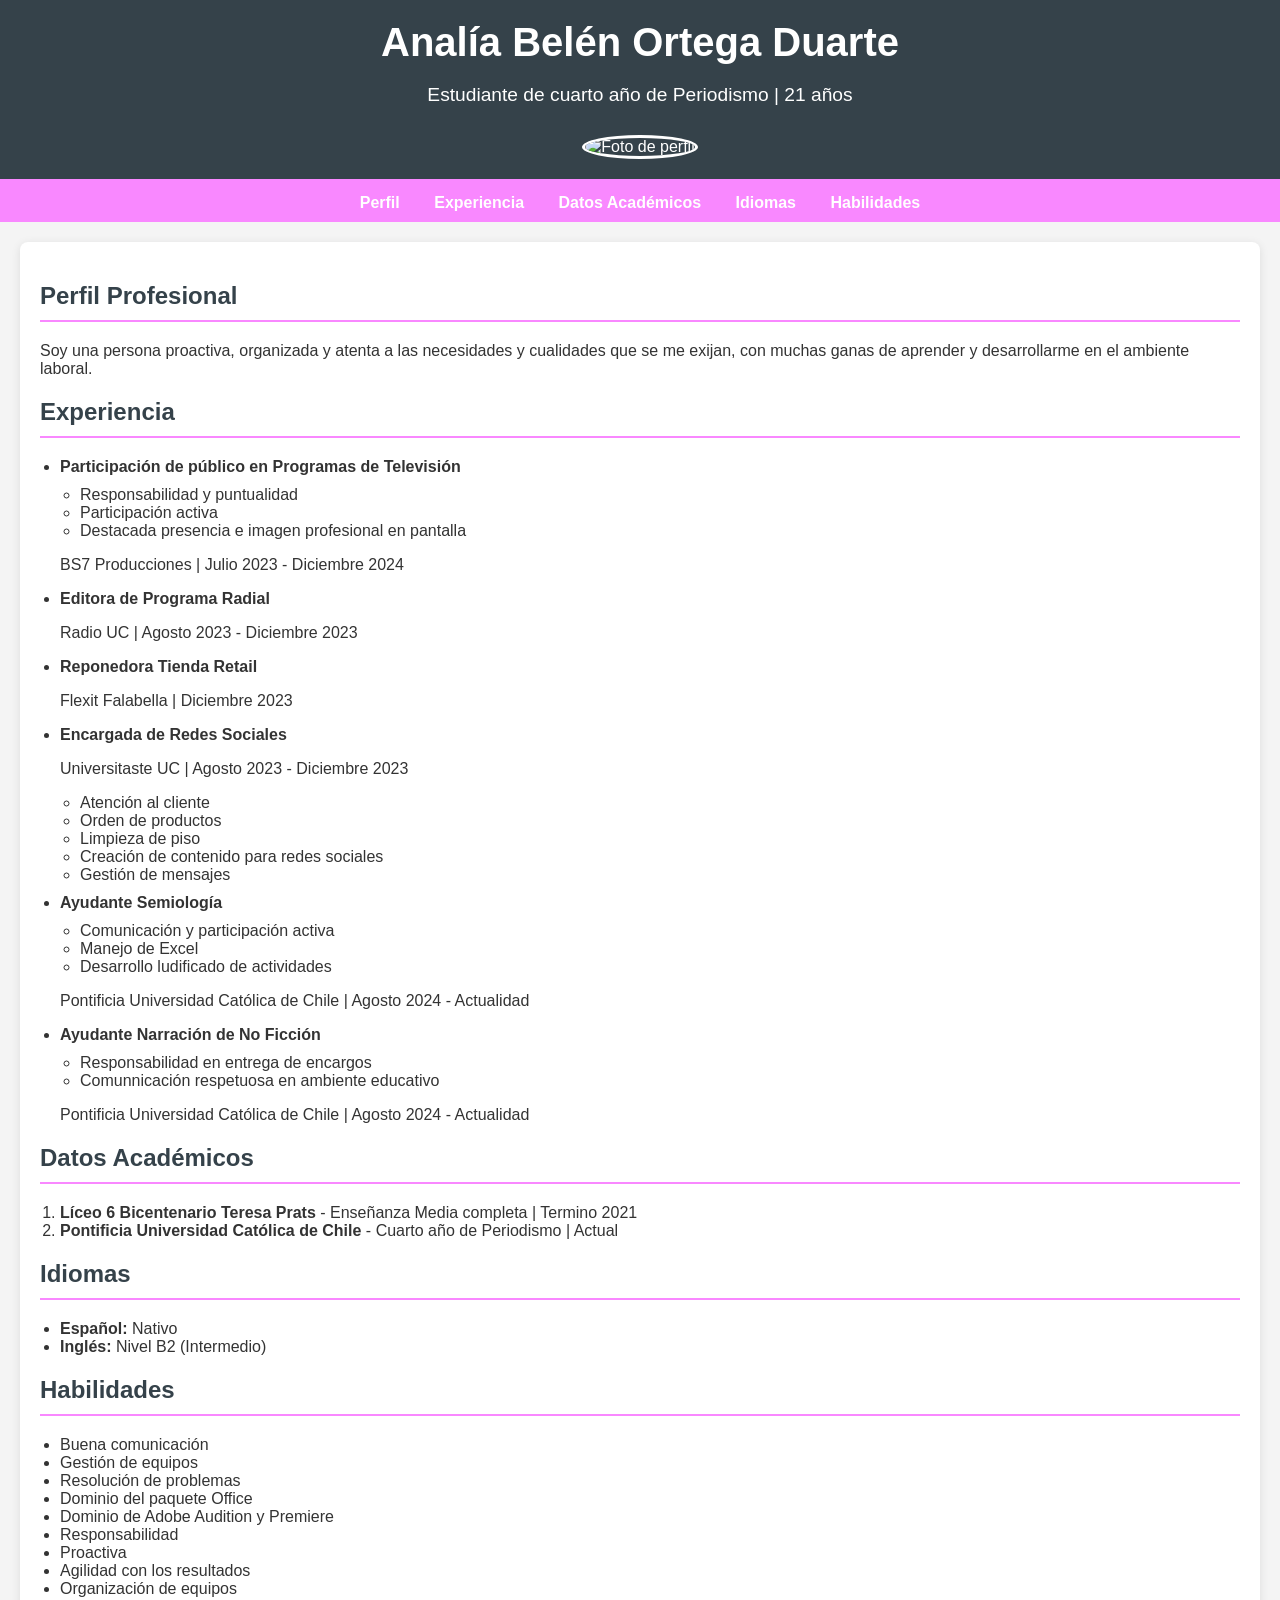
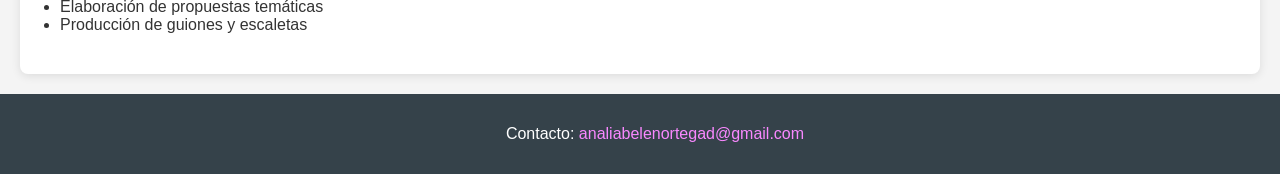
==== docs/index.html @ 8e409c16 "Update index.html" ====
<!DOCTYPE html>
<html lang="es">
<head>
  <meta charset="UTF-8">
  <meta name="author" content="Analía Ortega Duarte">
  <meta name="description" content="Currículum Vitae digital de Tu Nombre">
  <meta name="viewport" content="width=device-width, initial-scale=1.0">
  <title>Mi Currículum Vitae</title>
  <link rel="icon" href="favicon.ico" type="image/x-icon">
  <link rel="stylesheet" href="index.css">
</head>
<body>
  <header>
    <h1>Analía Belén Ortega Duarte</h1>
    <p>Estudiante de cuarto año de Periodismo | 21 años</p>
    <img src="tu-foto.jpg" alt="Foto de perfil" class="perfil">
  </header>

  <nav>
    <ul>
      <li><a href="#perfil">Perfil</a></li>
      <li><a href="#experiencia">Experiencia</a></li>
      <li><a href="#datos académicos">Datos Académicos</a></li>
      <li><a href="#idiomas">Idiomas</a></li>
      <li><a href="#habilidades">Habilidades</a></li>
    </ul>
  </nav>

  <main>
    <section id="perfil">
      <h2>Perfil Profesional</h2>
      <p>Soy una persona proactiva, organizada y atenta a las necesidades y cualidades que se me exijan, con muchas ganas de aprender y desarrollarme en el ambiente laboral.</p>
    </section>

    <section id="experiencia">
      <h2>Experiencia</h2>
        <ul>
             <li><strong>Participación de público en Programas de Televisión</strong>
                 <ul>
                     <li>Responsabilidad y puntualidad</li>
                     <li>Participación activa</li>
                     <li>Destacada presencia e imagen profesional en pantalla</li>
                 </ul>
                    <p>BS7 Producciones | Julio 2023 - Diciembre 2024</p>
             </li>
              <li><strong>Editora de Programa Radial</strong>
                    <p>Radio UC | Agosto 2023 - Diciembre 2023</p>
             </li>
             <li><strong>Reponedora Tienda Retail</strong>
                    <p>Flexit Falabella | Diciembre 2023</p>
             </li>
             <li><strong>Encargada de Redes Sociales</strong>
                    <p>Universitaste UC | Agosto 2023 - Diciembre 2023</p>
                 <ul>
                     <li>Atención al cliente</li>
                     <li>Orden de productos</li>
                     <li>Limpieza de piso</li>
                     <li>Creación de contenido para redes sociales</li>
                     <li>Gestión de mensajes</li>
                 </ul>
             </li>
             <li><strong>Ayudante Semiología</strong>
                 <ul>
                     <li>Comunicación y participación activa</li>
                     <li>Manejo de Excel</li>
                     <li>Desarrollo ludificado de actividades</li>
                 </ul>
                    <p>Pontificia Universidad Católica de Chile | Agosto 2024 - Actualidad</p>
             </li>
             <li><strong>Ayudante Narración de No Ficción</strong>
                 <ul>
                     <li>Responsabilidad en entrega de encargos</li>
                     <li>Comunnicación respetuosa en ambiente educativo</li>
                 </ul>
                    <p>Pontificia Universidad Católica de Chile | Agosto 2024 - Actualidad</p>
             </li>
         </ul>
        <h2>Datos Académicos</h2>
        <ol>
            <li><strong>Líceo 6 Bicentenario Teresa Prats</strong> - Enseñanza Media completa | Termino 2021</li>
            <li><strong>Pontificia Universidad Católica de Chile</strong> - Cuarto año de Periodismo | Actual</li>
        </ol>
    </section>

    <section id="idiomas">
        <h2>Idiomas</h2>
        <ul>
            <li><strong>Español:</strong> Nativo</li>
            <li><strong>Inglés:</strong> Nivel B2 (Intermedio)</li>
        </ul>
    </section>

     <section id="habilidades">
        <h2>Habilidades</h2>
        <ul>
            <li>Buena comunicación</li>
            <li>Gestión de equipos</li>
            <li>Resolución de problemas</li>
            <li>Dominio del paquete Office</li>
            <li>Dominio de Adobe Audition y Premiere</li>
            <li>Responsabilidad</li>
            <li>Proactiva</li>
            <li>Agilidad con los resultados</li>
            <li>Organización de equipos</li>
            <li>Elaboración de propuestas temáticas</li>
            <li>Producción de guiones y escaletas</li>
        </ul>
    </section>
  </main>
    <footer>
        <p>Contacto: <a href="mailto:tuemail@ejemplo.com">analiabelenortegad@gmail.com</a></p>
    </footer>
</body>
</html>
---- docs/index.css ----
body {
    font-family: 'Arial', sans-serif;
    margin: 0;
    padding: 0;
    background-color: #f4f4f4;
    color: #333;
}

header {
    background-color: #35424a;
    color: white;
    text-align: center;
    padding: 20px;
    border-bottom: 5px solid #f988ff;
}

header h1 {
    margin: 0;
    font-size: 2.5em;
}

header p {
    font-size: 1.2em;
}

header img.perfil {
    width: 120px;
    height: 120px;
    border-radius: 50%;
    margin-top: 10px;
    border: 3px solid white;
}

nav {
    background-color: #f988ff;
    padding: 10px 0;
    text-align: center;
}

nav ul {
    list-style-type: none;
    margin: 0;
    padding: 0;
}

nav li {
    display: inline;
    margin: 0 15px;
}

nav a {
    color: white;
    text-decoration: none;
    font-weight: bold;
}

nav a:hover {
    text-decoration: underline;
}

main {
    padding: 20px;
    margin: 20px;
    background: white;
    border-radius: 8px;
    box-shadow: 0 2px 10px rgba(0, 0, 0, 0.1);
}

h2 {
    color: #35424a;
    border-bottom: 2px solid #f988ff;
    padding-bottom: 10px;
}

section {
    margin-bottom: 20px;
}

ul, ol {
    margin: 10px 0;
    padding-left: 20px;
}

footer {
    text-align: center;
    padding: 15px;
    background-color: #35424a;
    color: white;
    position: relative;
    bottom: 0;
    width: 100%;
}

footer a {
    color: #f988ff;
    text-decoration: none;
}

footer a:hover {
    text-decoration: underline;
}

@media (max-width: 600px) {
    header, main, footer {
        margin: 10px;
        padding: 15px;
    }

    header img.perfil {
        width: 100px;
        height: 100px;
    }

    nav li {
        display: block;
        margin: 5px 0;
    }
}
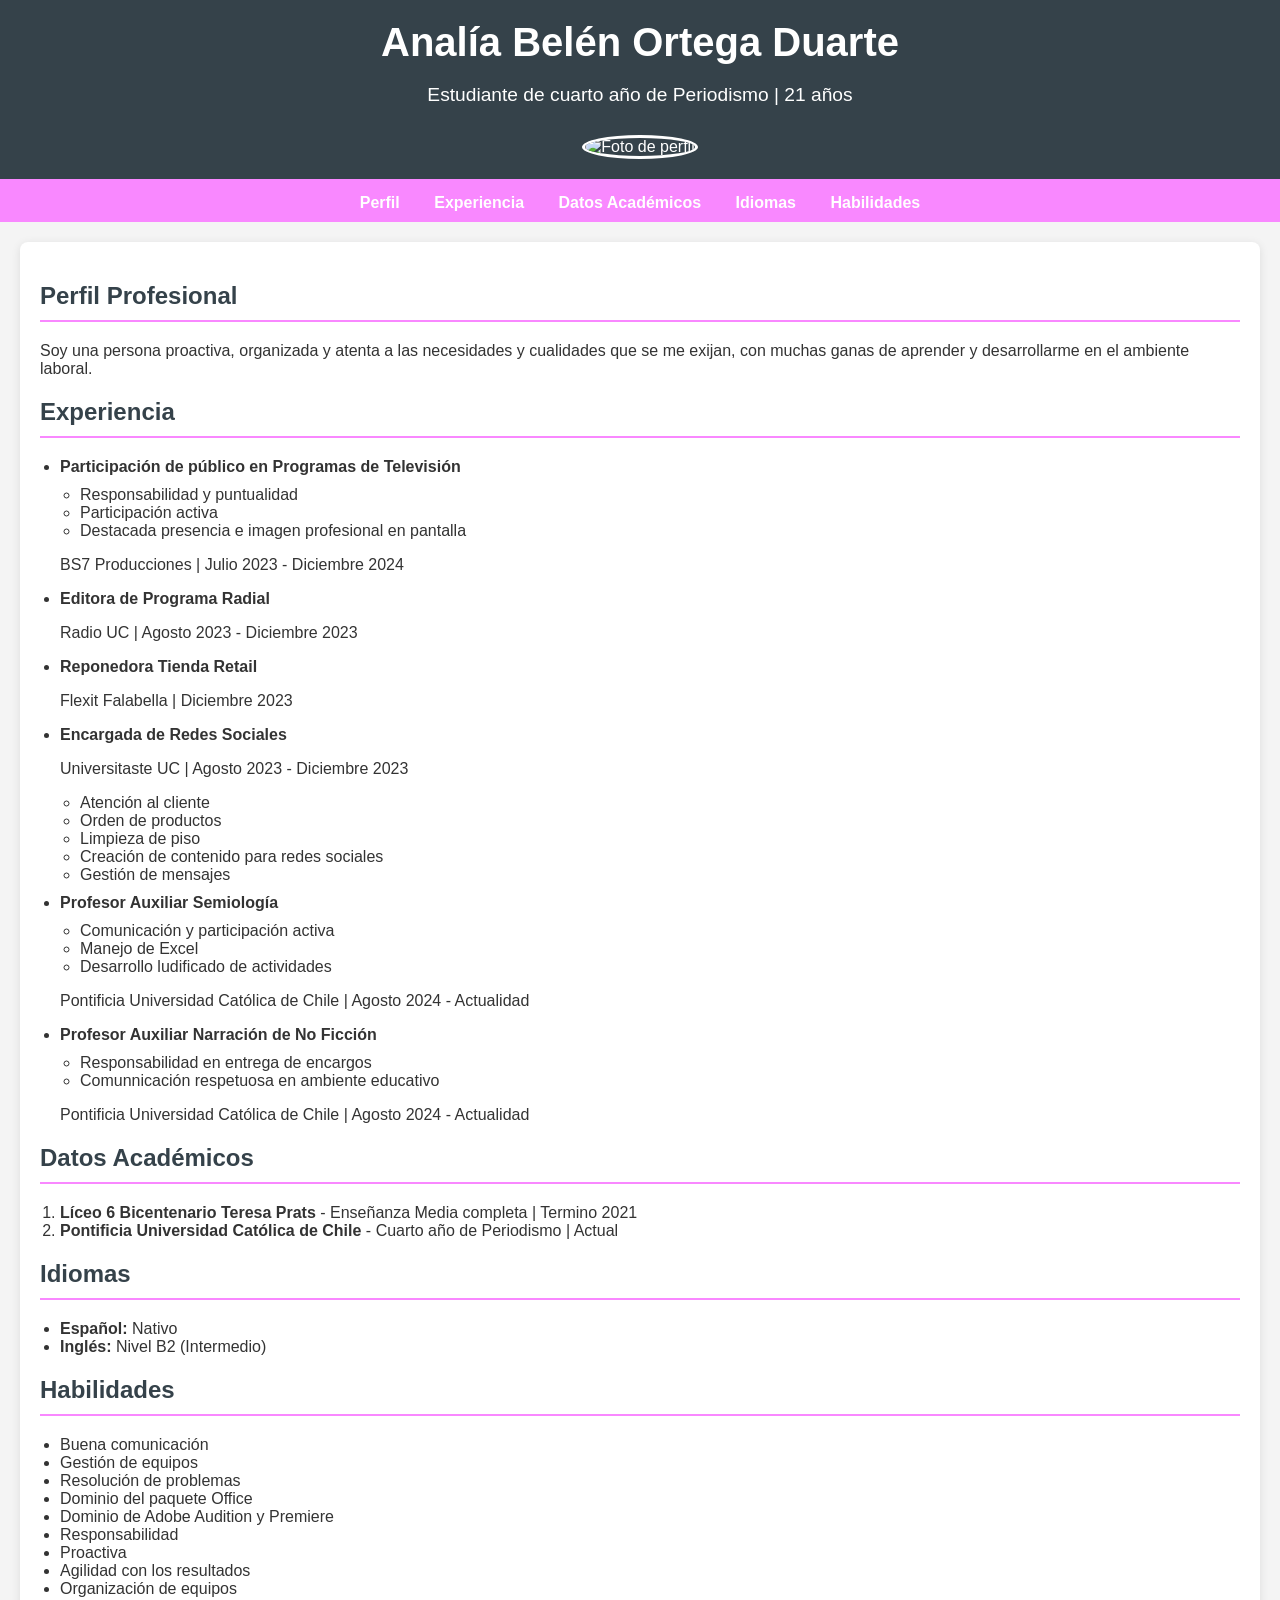
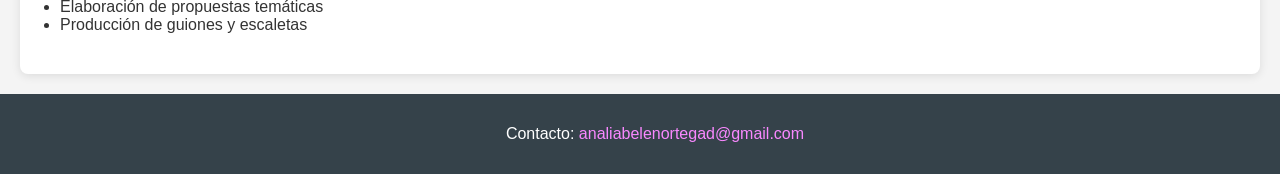
==== commit e8e14d0d: "Update index.html" ====
--- a/docs/index.html
+++ b/docs/index.html
@@ -59,7 +59,7 @@
                      <li>Gestión de mensajes</li>
                  </ul>
              </li>
-             <li><strong>Ayudante Semiología</strong>
+             <li><strong>Profesor Auxiliar Semiología</strong>
                  <ul>
                      <li>Comunicación y participación activa</li>
                      <li>Manejo de Excel</li>
@@ -67,7 +67,7 @@
                  </ul>
                     <p>Pontificia Universidad Católica de Chile | Agosto 2024 - Actualidad</p>
              </li>
-             <li><strong>Ayudante Narración de No Ficción</strong>
+             <li><strong>Profesor Auxiliar Narración de No Ficción</strong>
                  <ul>
                      <li>Responsabilidad en entrega de encargos</li>
                      <li>Comunnicación respetuosa en ambiente educativo</li>
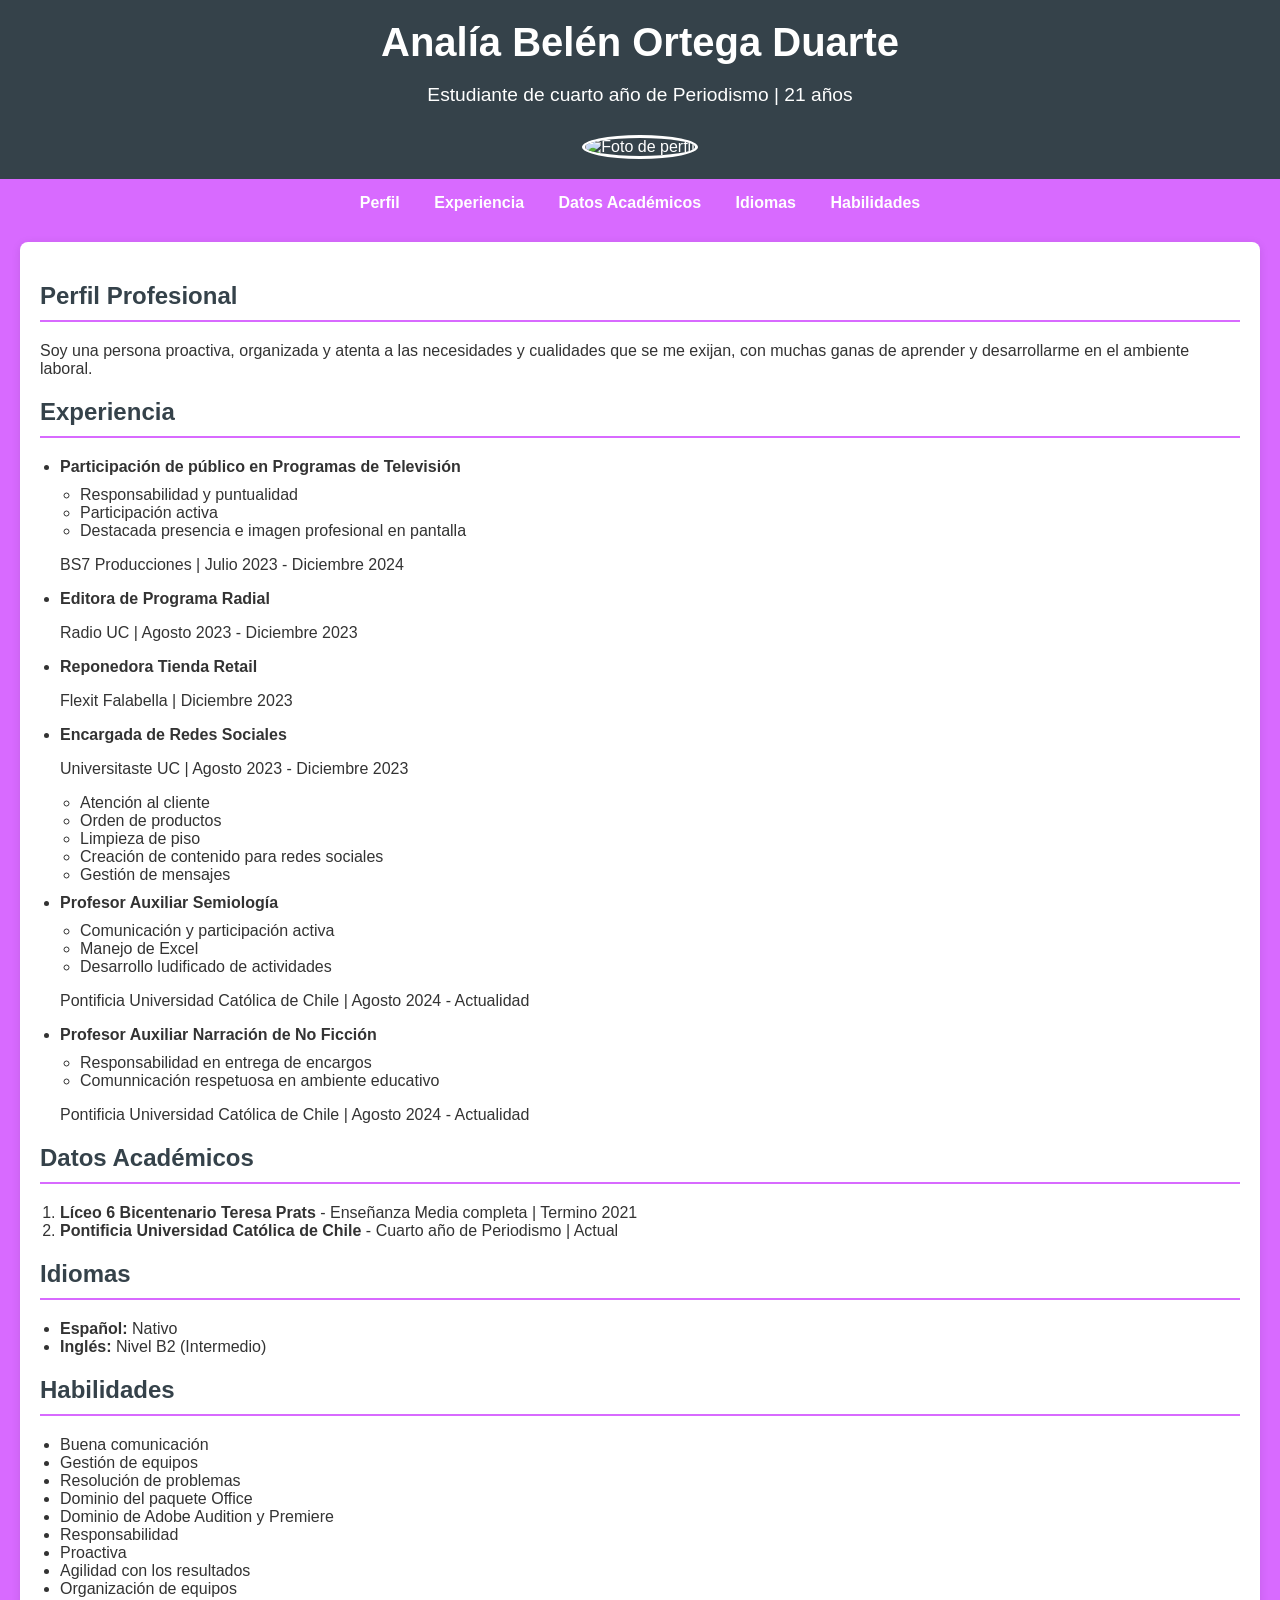
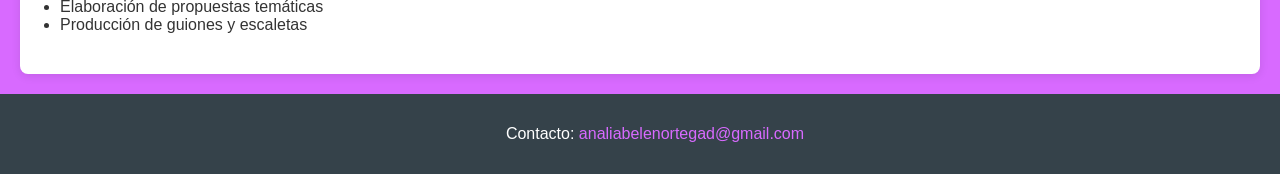
==== commit 762b844e: "Update index.html" ====
--- a/docs/index.html
+++ b/docs/index.html
@@ -108,7 +108,8 @@
     </section>
   </main>
     <footer>
-        <p>Contacto: <a href="mailto:tuemail@ejemplo.com">analiabelenortegad@gmail.com</a></p>
+        <p>Contacto: <a href="mailto:analiabelenortegad@gmail.com">analiabelenortegad@gmail.com</a></p>
+        <i class="glyphicon glyphicon-envelope"></i>
     </footer>
 </body>
 </html>
--- a/docs/index.css
+++ b/docs/index.css
@@ -2,7 +2,7 @@
     font-family: 'Arial', sans-serif;
     margin: 0;
     padding: 0;
-    background-color: #f4f4f4;
+    background-color: #d86aff;
     color: #333;
 }
 
@@ -11,7 +11,7 @@
     color: white;
     text-align: center;
     padding: 20px;
-    border-bottom: 5px solid #f988ff;
+    border-bottom: 5px solid #d86aff;
 }
 
 header h1 {
@@ -32,7 +32,7 @@
 }
 
 nav {
-    background-color: #f988ff;
+    background-color: #d86aff;
     padding: 10px 0;
     text-align: center;
 }
@@ -68,7 +68,7 @@
 
 h2 {
     color: #35424a;
-    border-bottom: 2px solid #f988ff;
+    border-bottom: 2px solid #d86aff;
     padding-bottom: 10px;
 }
 
@@ -92,7 +92,7 @@
 }
 
 footer a {
-    color: #f988ff;
+    color: #d86aff;
     text-decoration: none;
 }
 
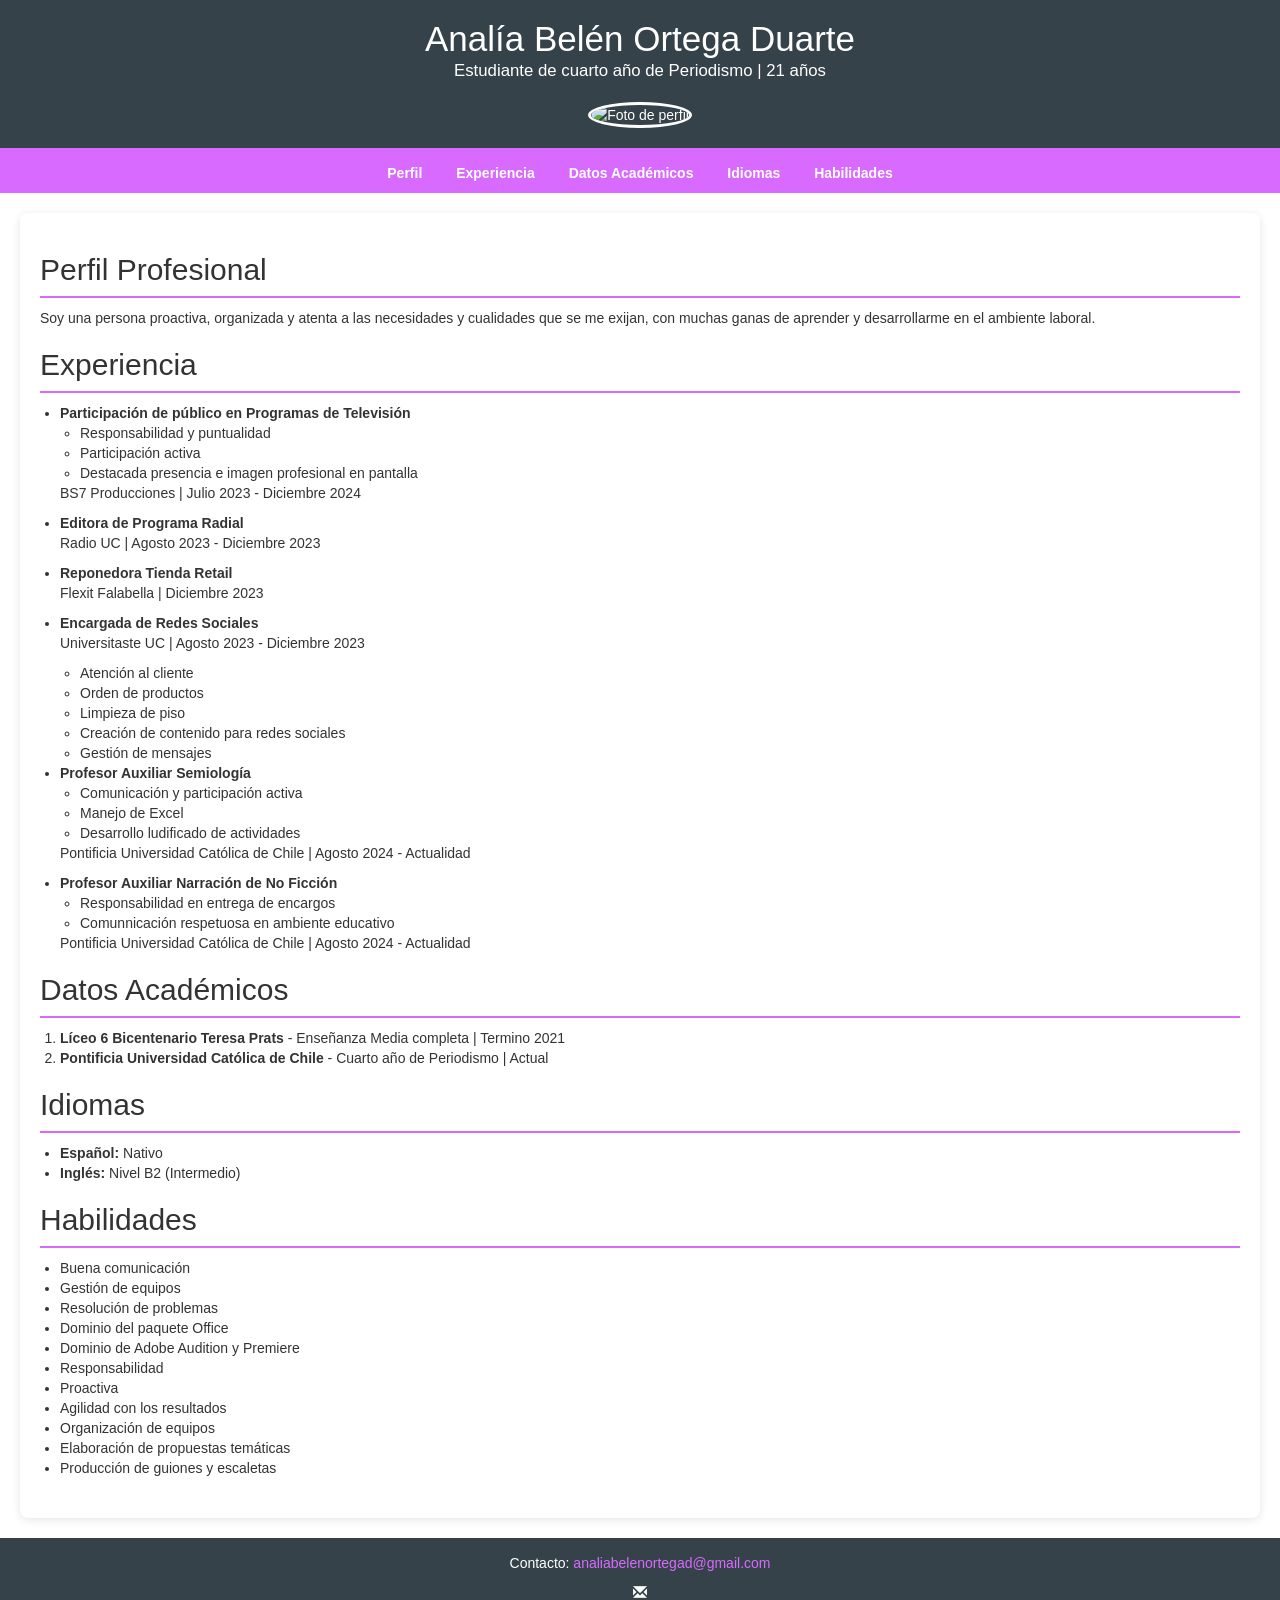
==== commit c071f413: "Update index.html" ====
--- a/docs/index.html
+++ b/docs/index.html
@@ -8,6 +8,7 @@
   <title>Mi Currículum Vitae</title>
   <link rel="icon" href="favicon.ico" type="image/x-icon">
   <link rel="stylesheet" href="index.css">
+  <link rel="stylesheet" href="https://maxcdn.bootstrapcdn.com/bootstrap/3.3.7/css/bootstrap.min.css">
 </head>
 <body>
   <header>
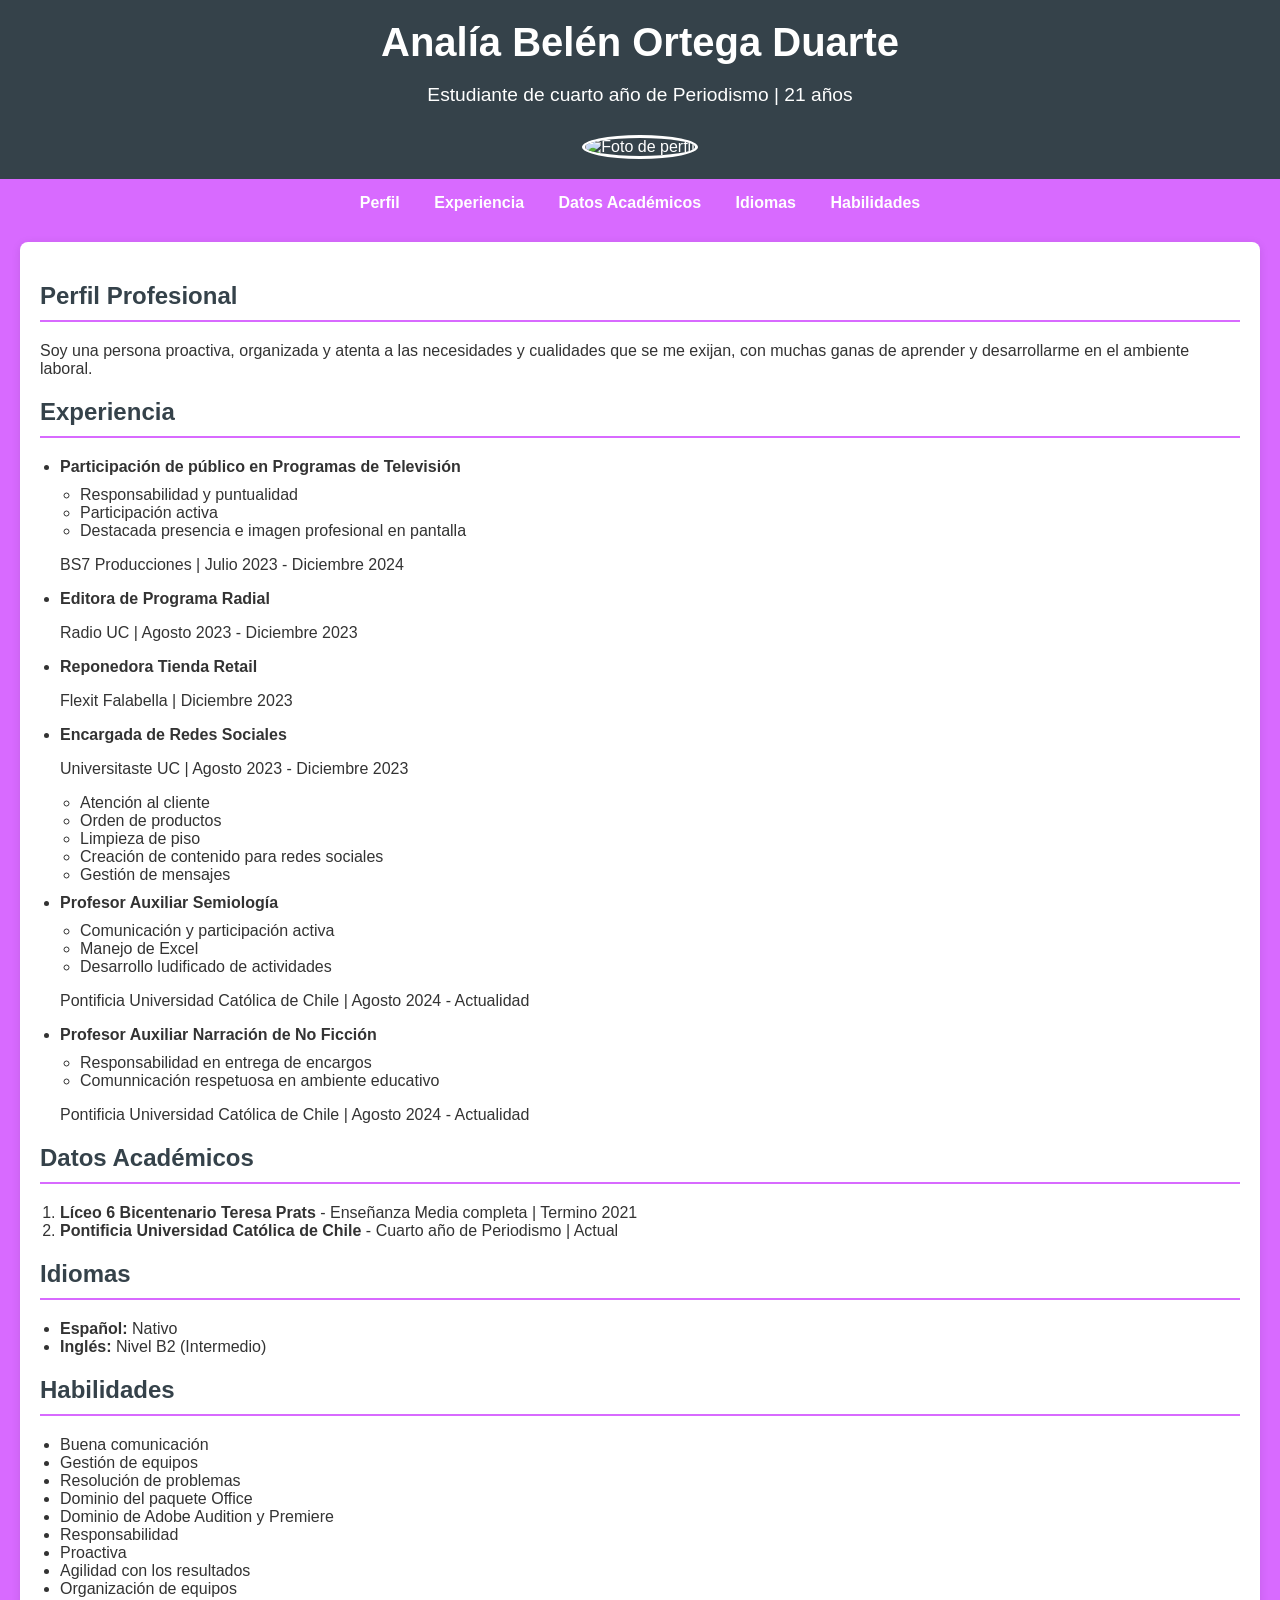
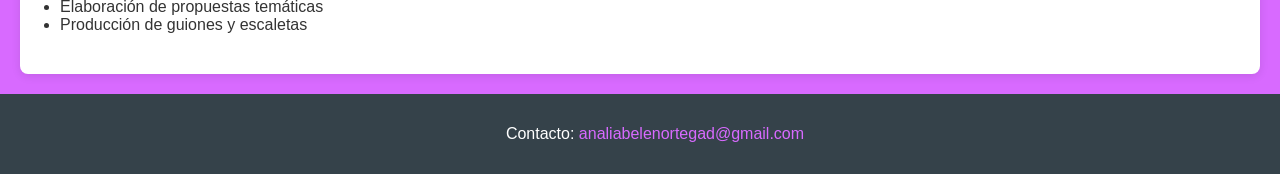
==== commit 51317939: "arial" ====
--- a/docs/index.html
+++ b/docs/index.html
@@ -8,7 +8,6 @@
   <title>Mi Currículum Vitae</title>
   <link rel="icon" href="favicon.ico" type="image/x-icon">
   <link rel="stylesheet" href="index.css">
-  <link rel="stylesheet" href="https://maxcdn.bootstrapcdn.com/bootstrap/3.3.7/css/bootstrap.min.css">
 </head>
 <body>
   <header>
@@ -110,7 +109,6 @@
   </main>
     <footer>
         <p>Contacto: <a href="mailto:analiabelenortegad@gmail.com">analiabelenortegad@gmail.com</a></p>
-        <i class="glyphicon glyphicon-envelope"></i>
     </footer>
 </body>
 </html>
